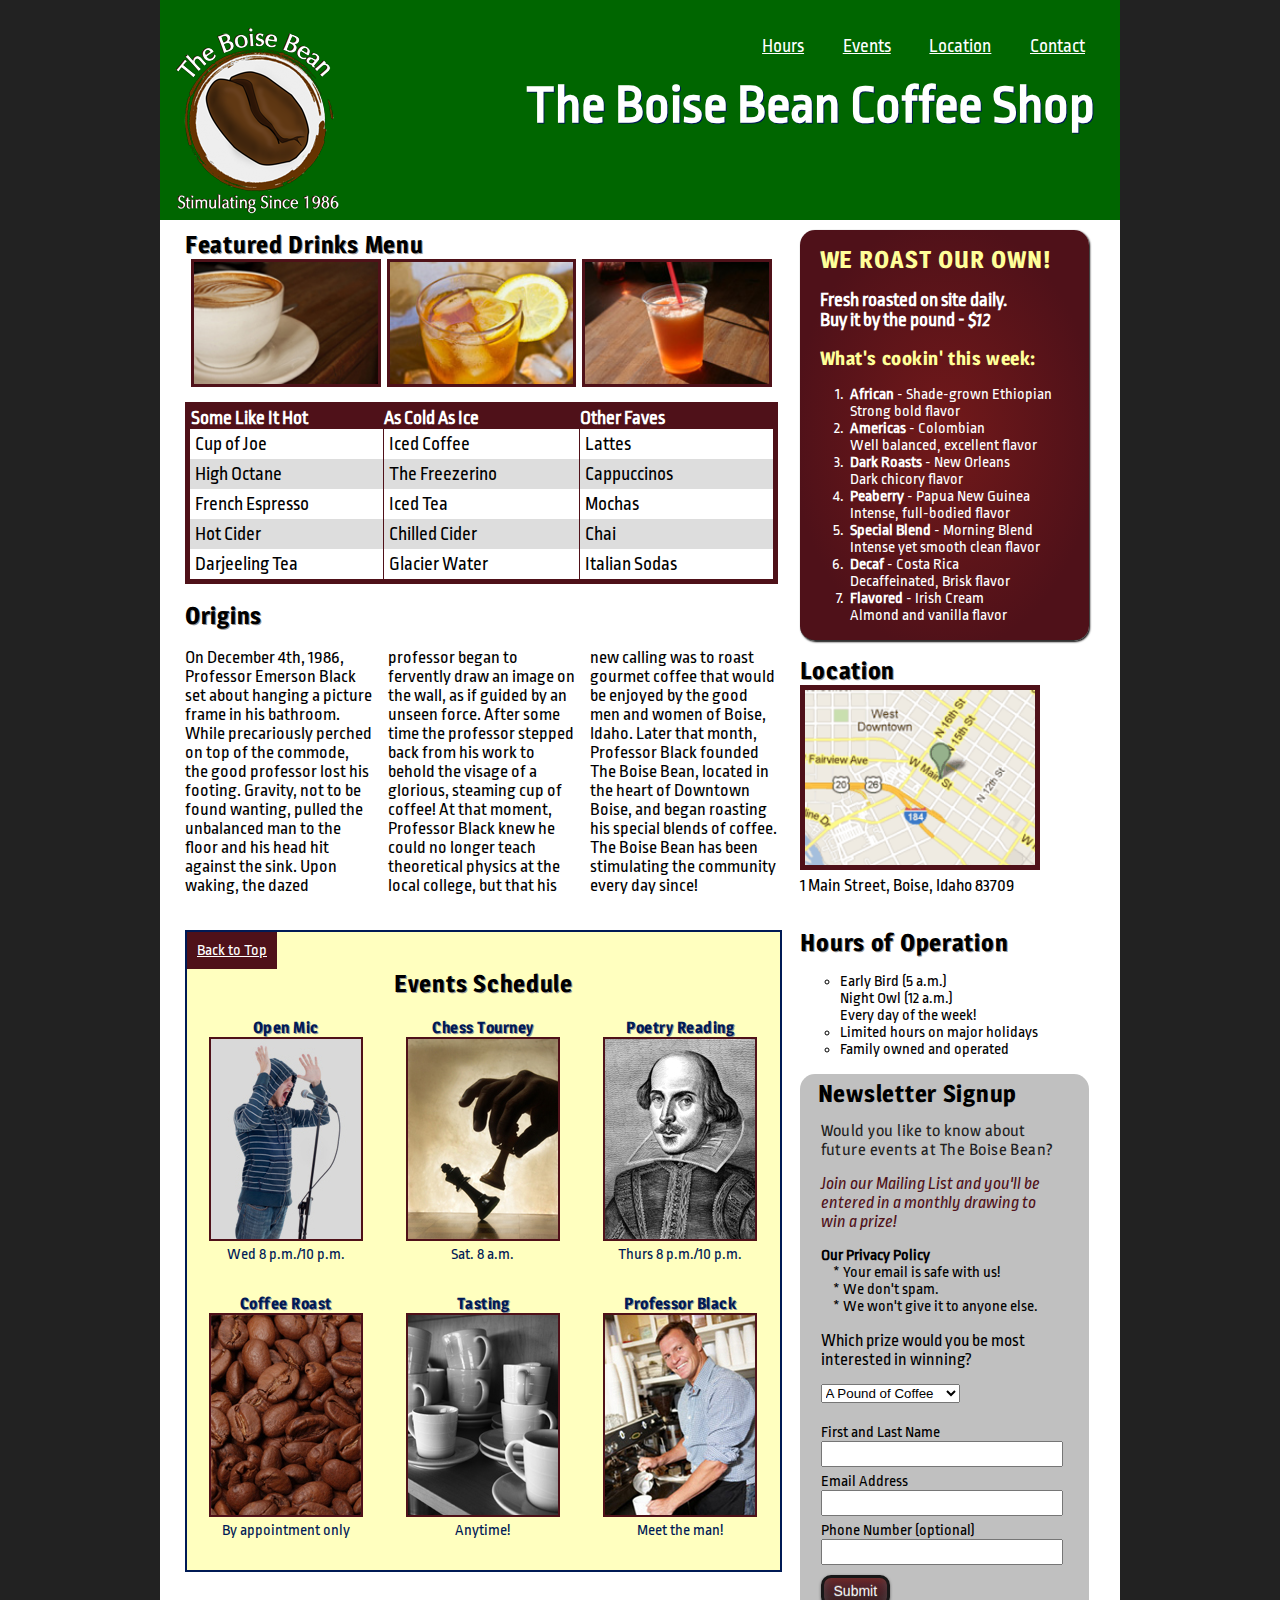
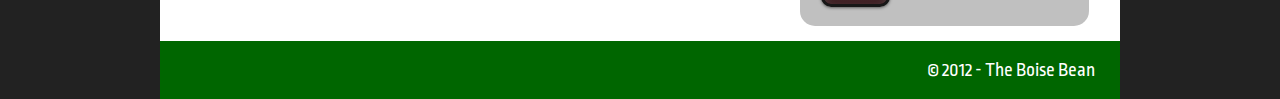
==== version_2/index.html @ cd125ef2 "commit" ====
<!DOCTYPE html>
<html lang='en'>
	<head>
		<meta charset='utf-8'>
		<meta name="viewport" content="width=device-width, initial-scale=1, maximum-scale=1">
		<title>The Boise Bean</title>
		<link rel="stylesheet" href="css/main.css">
		<link href='http://fonts.googleapis.com/css?family=Ropa+Sans' rel='stylesheet' type='text/css'>
		<link href='http://fonts.googleapis.com/css?family=Magra' rel='stylesheet' type='text/css'>
	</head>
	<body>
		<div id="wrapper">
		<header>
			<nav>
				<ul>
					<li><a href="mailto:customerservice@caffeineaddict.com">Contact</a></li>	
					<li><a href="#location">Location</a></li>
					<li><a href="#events">Events</a></li>
					<li><a href="#hours">Hours</a></li>
				</ul>
			</nav>
			<div id="logo_container"><img id="logo" src="images/sml_logo.png" alt="logo"></div><!--end logo_container-->
			<h1>The Boise Bean Coffee Shop</h1>
		</header>
				<div id="main_content">
					<div id="menu">	
							<h2>Featured Drinks Menu</h2>
							<img class="image" src="images/sml_coffee_cup.jpg" alt="coffee cup" title="A delicious cup of coffee!" />
							<img class="image" src="images/sml_icedtea.jpg" alt="iced tea" title="A refreshing glass of iced tea!" />
							<img class="image" src="images/sml_soda.jpg" alt="soda" title="An icy soda!" />
							<br class="clearfix" />
							<table>
								<thead>
									<th>Some Like It Hot</th><th>As Cold As Ice</th><th>Other Faves</th>
								</thead>
								<tbody>
								<tr>
									<td>Cup of Joe</td>
									<td>Iced Coffee<br />
									<td>Lattes</td> 
								</tr>
								<tr class="odd">
									<td>High Octane</td>
									<td>The Freezerino</td>
									<td>Cappuccinos</td>
								</tr>
								<tr>
									<td>French Espresso</td>
									<td>Iced Tea</td>
									<td>Mochas</td> 
								</tr>
								<tr class="odd">
									<td>Hot Cider</td>
									<td>Chilled Cider</td>
									<td>Chai</td>
								</tr>
								<tr>
									<td>Darjeeling Tea</td>
									<td>Glacier Water</td>
									<td>Italian Sodas</td>
								</tr>
								</tbody>
							</table>
			</div><!--end drinks div -->	
			<br class="clearfix" />
				<div id="story">		
					<h2>Origins</h2> 
					<p>On December 4th, 1986, Professor Emerson Black set about hanging a picture frame in his bathroom. While precariously perched on top of the commode, the good professor lost his footing. Gravity, not to be found wanting, pulled the unbalanced man to the floor and his head hit against the sink. Upon waking, the dazed professor began to fervently draw an image on the wall, as if guided by an unseen force. After some time the professor stepped back from his work to behold the visage of a glorious, steaming cup of coffee! At that moment, Professor Black knew he could no longer teach theoretical physics at the local college, but that his new calling was to roast gourmet coffee that would be enjoyed by the good men and women of Boise, Idaho. Later that month, Professor Black founded The Boise Bean, located in the heart of Downtown Boise, and began roasting his special blends of coffee. The Boise Bean has been stimulating the community every day since!</p>
				</div><!-- story -->
				
				<br class="clearfix" />	
				<section>
					<a href="#">Back to Top</a>
					<div id="events">	
					<h3>Events Schedule</h3>
					<div class="event_img">
							<h4>Open Mic</h4>
							<div class="img_container"><img src="images/openmic.jpg" alt="open mic"></div>
							<p><span class="caption">Wed 8 p.m./10 p.m.</span></p>
						</div>
						<div class="event_img">
							<h4>Chess Tourney</h4>
							<div class="img_container"><img src="images/chess.jpg" alt="open mic"></div>
							<p><span class="caption">Sat. 8 a.m.</span></p>
						</div>
						<div class="event_img"> 
							<h4>Poetry Reading</h4>
							<div class="img_container"><img src="images/poet.jpg" alt="open mic"></div>
							<p><span class="caption">Thurs 8 p.m./10 p.m.</span></p>
						</div>
						<div class="event_img">
							<h4>Coffee Roast</h4>
							<div class="img_container"><img src="images/roast.jpg" alt="coffee beans"></div>
							<p><span class="caption">By appointment only</span></p>
						</div>
						<div class="event_img">
							<h4>Tasting</h4>
							<div class="img_container"><img src="images/cups.jpg" alt="coffee cups"></div>
							<p><span class="caption">Anytime!</span></p>
						</div>
							<div class="event_img">
								<h4>Professor Black</h4>
								<div class="img_container"><img id="prof_b" src="images/prof_b.jpg" alt="Professor Black" title="Professor E. Black - December, 1986"></div>
								<p><span class="caption">Meet the man!</span></p>
							</div>
					</div><!--end events -->
				</section>
				</div> <!-- end main_content -->
				<div id="sidebar">
					<aside>
						<h2><strong>We roast our own!</strong></h2>
						<p><span id="roasted_p">Fresh roasted on site daily.<br />
						Buy it by the pound - <em>&#36;12</em></span></p>
						<h3>What's cookin' this week:</h3>
						<ol>
						<li><b>African</b> - Shade-grown Ethiopian<br /> Strong bold flavor</li>
						<li><b>Americas</b> - Colombian<br /> Well balanced, excellent flavor</li>
						<li><b>Dark Roasts</b> - New Orleans<br /> Dark chicory flavor</li>
						<li><b>Peaberry</b> - Papua New Guinea<br /> Intense, full-bodied flavor</li>
						<li><b>Special Blend</b> - Morning Blend<br /> Intense yet smooth clean flavor</li>
						<li><b>Decaf</b> - Costa Rica<br /> Decaffeinated, Brisk flavor</li>
						<li><b>Flavored</b> - Irish Cream<br /> Almond and vanilla flavor</li>
						</ol>
						</aside>
							<br class="clearfix"/>
							<div id="location">
								<h3>Location</h3>
								<div id="location_container"><img src="images/map.gif" alt="map" title="1 Main Street, Boise ID"></div> 
								<p>1 Main Street, Boise, Idaho 83709</p>
							</div><!--end location-->
								<div id="hours">
									<h3>Hours of Operation</h3>
									<ul>
									<li>Early Bird (5 a.m.)<br />Night Owl (12 a.m.)<br />Every day of the week!</li>
									<li>Limited hours on major holidays</li>
									<li>Family owned and operated</li>
									</ul>
								</div><!--end hours-->
									<div id="newsletter">
									<h2><strong>Newsletter Signup</strong></h2>
								<div id="form"><!--placeholder for form to be added -->
									<form method="get" action="mailto:example@example.com">
									<h4>Would you like to know about future events at The Boise Bean?</h4>
									<p><span id="join"><em>Join our Mailing List and you'll be entered in a monthly drawing to win a prize!</em></span></p>					
										<dl>
											<dt>Our Privacy Policy</dt>
											<dd>&#42; Your email is safe with us!</dd>
											<dd>&#42; We don't spam.</dd>
											<dd>&#42; We won't give it to anyone else.</dd>
										</dl>
										    <div id="prize">
											<p>Which prize would you be most interested in winning?</p>
											<select>
											<option>A Pound of Coffee</option>
											<option>A Jug of Freezerino</option>
											</select>
											</div>
										<div>
											<label for="name">First and Last Name</label>
											<input type="text" name="name" id="name" />
										</div>
										<div>
											<label for="email">Email Address</label>
											<input type="text" name="email" id="email">
										</div>
										<div>
											<label for="phone">Phone Number (optional)</label>
											<input type="text" name="phone" id="phone" />
										</div>
										<div>
										<button type="button" name="" value="" class="button">Submit</button>
										</div>
									</form>
								</div><!--end of form-->	
								</div><!--end newsletter-->		
					</div> <!-- end sidebar -->
		<footer>
		<p id="copyright">&copy; 2012 - The Boise Bean </p>
		</footer>
		</div><!-- end content-->
		</div><!-- end wrapper -->				
	</body>
</html>
---- version_2/css/main.css ----
/*
The Boise Bean CSS
Version 3.0
Last revised: Wed, Feb 15, 2012
*/

/* ----- Colors ----- 
#004EFF
#FFFF99
#4F1119
#006600
#001A55
--------------------*/
/*------ widths-------

960
25px l/r margin
562 - 348 - 910
 
--------------------*/
.clearfix {
	clear: both;
	margin: 5px;
}

body {
	font: 100% 'Ropa Sans', Helvetica, 'sans serif';
	margin: 0 auto;
	max-width: 960px;
	background: #222;
}

#wrapper {
	width: 100%;
	margin: 0;
	background: #fff;
}

#main_content {
	background: #fff;
	width: 61.7582418%; /*562px*/
	padding-left: 2.6041667%; /*25px*/
	float: left;
}

#sidebar {
	overflow: auto;
	float: right;
	width: 33.2967033%;/*328px*/
	padding-left: 2.197802%; /*20px/910px*/
}

header {
	overflow: auto;
	background: #006600;
	padding-right: 2.6041667%; /*25px*/
}



nav ul li{
	float: right;
	margin: 20px 0 20px 2.0833333%;
	list-style: none;
}

nav ul li a{
	padding: 10px;
	font-size: 1.2em;
}

nav li a:link {
	color: #fff;
}
nav li a:visited {
	color: #fff;
}
nav li a:hover {
	color: #ffff99;
	background: rgba(0,80,0, .5);
	border-radius: 10px;
	text-decoration: none;
	
}

nav li a:active {
	color: #f4f4f4;
	background: rgba(0,80,0, .75);
	box-shadow: 0px .5px 0px #008600;
}

#logo_container {
	width: 21.3186813%; /*194/910*/
	float: left;
}
#logo {
	max-width: 100%;
}

h1 {
	margin: 0;
	float: right;
	font-size: 3.4em;
	color: #fff;
	text-shadow: 1px 1px 0px #001A55;
}

h2, h3, h4, h5, h6 {
	margin: 0;
	font-family: Magra, Arial, 'Sans Serif';
	letter-spacing: .03em;
	text-shadow: 1px 1px 0px #999;
}


/*===============================================End Header ================*/

#story {
	clear: both;
}

#story p {
	font-size: 1.125em;
	-moz-column-count: 3;
	-webkit-column-count: 3;
	column-count: 3;
	-moz-column-gap: 15px; /* Firefox */
	-webkit-column-gap:15px; /* Safari and Chrome */
	column-gap:15px;
}


/*================================================Drinks Menu ===============*/


#menu {
	width: 100%;
	clear: right;
	margin-top: 10px;
}

.menu_category {
	width: 33.2740214%; /*187px/562px*/
	float: left;
}

.menu_category p {
	font-size: 1.5em;
}

.image {
	width: 31%; /*175px/910px*/
	border: 3px solid #4f1119;
	margin-left: 1%;
	float: left;
}

.image img {
	max-width: 100%;
}

table {
	clear: both;
	background: #fff;
	border: 5px solid #4f1119;
	border-collapse: collapse;
	width: 100%; /*562*/
	margin-top: 15px;
}

thead th {
	background: #4f1119;
	color: #fff;
	text-align: left;
	font-size: 1.2em;
}

table td {
	width: 33.33333333%; /*189px/567px*/
	padding: 5px;
	font-size: 1.2em;
	border-right: .0625em solid #4f1119;
}

.odd {
	background-color: #ddd;
}

/*================================================== Events ==========================*/

section {
	width: 100%;
	border: 2px solid #001A55;
	overflow: auto;
	background: rgba(255, 255, 0, .25);
	margin-bottom: 20px;
}

section a:link {
	color: #fff;
	background: #4f1119;
	padding: 10px;
	float: left;
}

section a:visited {
	color: #fff;
}


section a:hover {
	color: #FFFF99;
}

section a:active {
	color: #999;
}

#events {
	clear: both;
}
#events h3 {
	margin: 20px;
	text-align: center;
	font-size: 1.5em;
}

.event_img {
	width: 33.2740214%; /*187px*/
	text-align: center;
	color: #001A55;
	float: left;
}

.img_container{
	width: 80.2139037%;
	margin: 0 9.8930481%; /*18.5px/187px*/
}

.event_img img {
	border: 2px solid #4f1119;
	max-width: 100%;
}

.caption {
	font-size: 1em;
	position: relative;
	top: -15px;
}

/*================================================== Sidebar ==========================*/
#sidebar h3 {
	font-size: 1.5em;
}

aside {
	margin-top: 10px;
	float: left;
	background: #4F1119;/* Old browsers */
	background: -moz-radial-gradient(center, ellipse cover,  #72191a 0%, #4f1119 75%); /* FF3.6+ */
	background: -webkit-gradient(radial, center center, 0px, center center, 100%, color-stop(0%,#72191a), color-stop(75%,#4f1119)); /* Chrome,Safari4+ */
	background: -webkit-radial-gradient(center, ellipse cover,  #72191a 0%,#4f1119 75%); /* Chrome10+,Safari5.1+ */
	background: -o-radial-gradient(center, ellipse cover,  #72191a 0%,#4f1119 75%); /* Opera 12+ */
	background: -ms-radial-gradient(center, ellipse cover,  #72191a 0%,#4f1119 75%); /* IE10+ */
	background: radial-gradient(center, ellipse cover,  #72191a 0%,#4f1119 75%); /* W3C */
	filter: progid:DXImageTransform.Microsoft.gradient( startColorstr='#72191a', endColorstr='#4f1119',GradientType=1 ); /* IE6-9 fallback on horizontal gradient */
	width: 82.5082508%; /*250px/303px*/
	padding: 10px 1.66666667% 0 6%; /*10px 5px 0 15px/250x*/
	margin-top: 10px;
	border-radius: 15px;
	border-bottom: 1px solid #333;
	-webkit-box-shadow: 1px 1px 2px #000;
	-moz-box-shadow: 1px 1px 2px #000;
	box-shadow: 1px 1px 2px #000;
}

aside h2 {
	color: #ff9!important;
	text-shadow: none!important;
	border-top: none!important;
	margin-top: 5px;
	text-transform: uppercase;
	letter-spacing: .04em;
	width: 100%!important;
}

aside h3 {
	color: #ff9!important;
	text-shadow: none!important;
	font-size: 1.2em!important;
}

aside ol li {
	position: relative;
	left: -5.4545455%; /*15px/275px*/
	color: #fff;
	padding: 0 1%;
	margin:0;
}

#roasted {
	margin: 0 auto;
	
}

#roasted_p {
	font-weight: bold;
	font-size: 1.2em;
	color: #fff;
}


#location {
	margin: 10px 0;
}

#location h3 {
	margin-top: 15px;
}

#location p{
	position: relative;
	top: -15px;
	font-size: 1.1em;
}

#location_container {
	width: 71.8390805%; /*250px/348px*/
}

#location_container img{
	max-width: 100%;
	border: 5px solid #4F1119;
}

#hours {
	width: 86.2068966%; /*300px/348px*/
}

#hours ul li {
	list-style: circle;
}

#newsletter {
	width: 86.2068966%; /*300px/348px*/
	padding: 5px 2%;
	background-color: silver;
	-moz-border-radius: 15px;
	-webkit-border-radius: 15px;
	border-radius: 15px;
	margin-bottom: 15px;
}

#newsletter h2 {
	text-align: left;
	text-shadow: none;
	margin-left: 4%;
	overflow: auto;
}

		#form h4 {
			font-weight: normal;
			text-shadow: none;
			color: #222;
			width: 85%;
		}

		#newsletter span {
			display: block;
			color: #4f1119;
			width: 90%;
			text-align: left;
			
		}

		#newsletter p {
			margin: 15px 0;
			width: 95%;
			font-size: 1.1em;


		}

		#prize {
			margin: 15px 0;
		}


		/*------ form ------*/

		#form { 
			width: 100%;
			margin: 5%;
		}

		#form label {
			float: left;
			clear: left;
			color: #000;
			padding-top: 2%;

		}

		#form input {
			width: 85%;
			clear: left;
			float: left;
			color: #4f1119;
			font: bold .85em/1.5 Arial;
		}

		#form input:focus {
			background-color: #ffff99;
		} 

	
		#form dl {
			clear: both;
		}

		#form dt {
			font-weight: bold;

		}

		#form dd {
			position: relative;
			left: -10%;
		}

		#newsletter button {
				font-family: Arial, Helvetica, sans-serif;
				font-size: 14px;
				color: #f2f2f2;
				margin-top: 10px;
				padding: 5px 10px;
				background: -moz-linear-gradient(
					top,
					#751616 0%,
					#572229 25%,
					#402125 75%,
					#380c12);
				background: -webkit-gradient(
					linear, left top, left bottom, 
					from(#751616),
					color-stop(0.25, #572229),
					color-stop(0.75, #402125),
					to(#380c12));
				border-radius: 10px;
				-moz-border-radius: 10px;
				-webkit-border-radius: 10px;
				border: 3px solid #171717;
				-moz-box-shadow:
					0px 1px 3px rgba(000,000,000,0.5),
					inset 0px 0px 10px rgba(087,087,087,0.7);
				-webkit-box-shadow:
					0px 1px 3px rgba(000,000,000,0.5),
					inset 0px 0px 10px rgba(087,087,087,0.7);
				text-shadow:
					0px -1px 0px rgba(153,153,153,0.4),
					0px 1px 0px rgba(102,102,102,0.3);
			}

			#newsletter button:hover {
					-moz-box-shadow: 0px 0px 10px #333;
					-webkit-box-shadow: 0px 0px 10px #333;
					box-shadow: 0 0 10px #333;
				}

			#newsletter button:active {
					-moz-box-shadow: 0px 0px 10px #4F1119;
					-webkit-box-shadow: 0px 0px 10px #4F1119;
					box-shadow: 0 0 10px #4F1119;
				}


/*================================================ Footer =============================*/

footer {
	clear: both;
	background: #006600;
	overflow: auto;
}

footer p {
	float: right;
	margin-right: 2.6041667%; /*25px*/
	color: #fff;
	font-size: 1.2em;
}

/*================================================= Media Queries ======================*/

/* Tablet Portrait size to standard 960 (devices and browsers) */
@media screen and (min-width: 865px) and (max-width: 959px) {
	
	nav ul li a {
		font-size: 1.1em;
	}
	
	h1 {
		font-size: 3em;
	}
	
	h2 {
		font-size: 1.35em;	
	} 
	
	h3 {
		font-size: 1em;
	}
	
	thead th {
		font-size: 1.1em;
	}

	table td {
		font-size: 1.1em;
	}
	
	#story p {
		font-size: 1em;
	}
	
	section a {
		font-size: .95em;
	}
	
	#events h3 {
		font-size: 1.2em;
	}
	
	.event_img h4 {
		font-size: .95em;
	}
	
	.caption {
		font-size: .95em;
	}

	aside h2 {
		font-size: 1.3em;
	}

	aside h3 {
		font-size: 1em!important;
	}

	aside ol li {
		font-size: .85em;
	}	
	
	#roasted_p {
		font-size: 1em!important;
	}

	#location h3 {
		font-size: 1.3em;
	}
	
	#location p {
		font-size: .95em;
	}
	
	#hours h3 {
		font-size: 1.3em;
	}
	
	#hours ul li {
		font-size: .95em;
	}
	
	#newsletter h3 {
		font-size: 1.3em;
	}
	
	#form h4 {
		font-size: 1em;
	}
	
	#form p {
		font-size: .95em;
	}
	
	#form h4 {
		font-size: .9em;
	}
	
	#form label {
		font-size: .95em;
	}
	
	#form input {
		font-size: .80em;
	}
	
	#form dt {
		font-size: .95em;
	}

	#form dd {
		font-size: .95em;
	}
	
	footer p {
		font-size: 1.1em;
	}
}

/* Tablet Portrait size to standard 960 (devices and browsers) */
@media screen and (min-width: 768px) and (max-width: 864px) {
	
	nav ul li a {
		font-size: 1em;
	}
	
	h1 {
		font-size: 2.8em;
	}
	
	h2 {
		font-size: 1.25em;	
	} 
	
	h3 {
		font-size: .95em;
	}
	
	
	thead th {
		font-size: 1em;
	}

	table td {
		font-size: 1em;
	}
	
	
	#story p {
		font-size: .95em;
		-moz-column-count: 2;
		-webkit-column-count: 2;
		column-count: 2;
	}
		
	section a {
		font-size: .9em;
	}
	#events h3 {
		font-size: 1.1em;
	}
	
	.event_img h4 {
		font-size: .9em;
	}
	
	.caption {
		font-size: .9em;
	}

	aside h2 {
		font-size: 1.2em;
	}

	aside h3 {
		font-size: .95em!important;
	}

	aside ol li {
		font-size: .75em;
	}	
	
	#roasted_p {
		font-size: .95em!important;
	}

	#location h3 {
		font-size: 1.2em;
	}
	
	#location p {
		font-size: .85em;
	}
	
	#hours h3 {
		font-size: 1.2em;
	}
	
	#hours ul li {
		font-size: .9em;
	}
	
	#newsletter h3 {
		font-size: 1.2em;
	}

	#form h4 {
		font-size: .95em;
	}
	
	#form p {
		font-size: .85em;
	}
	
	
	#form label {
		font-size: .85em;
	}
	
	#form input {
		font-size: .75em;
	}
	
	#form dt {
		font-size: .85em;
	}

	#form dd {
		font-size: .85em;
	}

	footer p {
		font-size: 1em;
	}

}


/* Mobile Landscape Size to Tablet Portrait (devices and browsers) */
@media only screen and (min-width: 700px) and (max-width: 767px) {
	nav ul li a {
		font-size: .9em;
	}
	
	h1 {
		font-size: 2.3em;
	}
	
	h2 {
		font-size: 1.15em;	
	} 
	
	h3 {
		font-size: .85em;
	}
	
	thead th {
		font-size: .9em;
	}

	table td {
		font-size: .9em;
	}
	
	.image {
		border: 1px solid #4f1119;
	}
	
	#story p {
		font-size: .95em;
		-moz-column-count: 2;
		-webkit-column-count: 2;
		column-count: 2;
	}
		
	section a {
		font-size: .8em;
	}
	#events h3 {
		font-size: 1em;
	}
	
	.event_img h4 {
		font-size: .9em;
	}
	
	.caption {
		font-size: .8em;
	}

	aside h2 {
		font-size: 1.1em;
	}

	aside h3 {
		font-size: .85em!important;
	}

	aside ol li {
		font-size: .65em;
	}	
	
	#roasted_p {
		font-size: .85em!important;
	}

	#location h3 {
		font-size: 1.1em;
	}
	
	#location p {
		font-size: .75em;
	}
	
	#hours h3 {
		font-size: 1.1em;
	}
	
	#hours ul li {
		font-size: .8em;
	}
	
	#newsletter h3 {
		font-size: 1.1em;
	}

	#form h4 {
		font-size: .85em;
	}
	
	#form p {
		font-size: .75em;
	}
	
	#form label {
		font-size: .85em;
	}
	
	#form input {
		font-size: .75em;
	}
	
	#form dt {
		font-size: .75em;
	}

	#form dd {
		font-size: .75em;
	}

	
	footer p {
		font-size: .9em;
	}

}

/* Mobile Landscape Size to Tablet Portrait (devices and browsers) */
@media only screen and (min-width: 480px) and (max-width: 699px) {

		nav ul li a {
			font-size: .85em;
		}

		h1 {
			font-size: 1.8em;
		}
		
		#main_content {
			width: 95%;
		}

		h2 {
			font-size: 1.05em;	
		} 

		h3 {
			font-size: .75em;
		}
		
		#menu img {
			border: none;
		}
		
		thead th {
			font-size: .9em;
		}

		table td {
			font-size: .9em;
		}

		#story p {
			font-size: .85em;
			-moz-column-count: 1;
			-webkit-column-count: 1;
			column-count: 1;
		}

		section a {
			font-size: .7em;
		}
		#events h3 {
			font-size: 1em;
		}

		.event_img h4 {
			font-size: .9em;
		}

		.caption {
			font-size: .8em;
		}
		
		#sidebar {
			float: left;
			clear: both;
			width: 100%;
			padding: 0 5%;
		}
		
		aside {
			padding: 0;
			text-align: center;
			width: 65%;
			margin-left: 14.5%;
			}
		
		aside h2 {
			font-size: 1.3em;
		}

		aside h3 {
			font-size: 1em!important;
		}
		
		aside ol li {
			margin-left: 3.75%;
			font-size: .68em;
			text-align: left;
			-moz-column-count: 2;
			-webkit-column-count: 2;
			column-count: 2;	
		}	

		#roasted_p {
			font-size: .95em!important;
		}
		
		#location {
			float: right;
			margin: 0 3%;
		}

		#location h3 {
			font-size: 1.1em;
		}

		#location p {
			font-size: .75em;
		}
		
		#hours {
			margin-top: 25px;
			float: left;
			width: 35%;
		}

		#hours h3 {
			font-size: 1.1em;
		}

		#hours ul li {
			font-size: .8em;
		}
		
		#newsletter {
			float: left;
			margin: 3% 5%;
			width: 75%;
		}

		#newsletter h3 {
			font-size: 1.1em;
		}

		#form h4 {
			font-size: .95em;
		}

		#form p {
			font-size: .85em;
		}

		#form h4 {
			font-size: .8em;
		}

		#form label {
			font-size: .85em;
		}

		#form input {
			font-size: .75em;
		}

		#form dt {
			font-size: .85em;
		}

		#form dd {
			font-size: .85em;
		}
		

		footer p {
			font-size: .8em;
		}

}


/* Mobile Portrait Size to Mobile Landscape Size (devices and browsers) */
@media only screen and (max-width: 479px) {
	
	nav{
		display: none;
	}

	h1 {
		width: 100%;
		font-size: 1.5em;
		text-align: center;
	}
	
	header {
		padding: 1%;
	}
	
	#logo_container {
		display: none;
	}
	
	#main_content {
		width: 95%;
	}
	

	h2 {
		font-size: 1.05em;	
	} 

	h3 {
		font-size: .75em;
	}
	
	#menu h2 {
		text-align: center;
	}
	
	
	#menu img {
		display: none;
	}
	
	thead th {
		font-size: .8em;
	}

	table td {
		font-size: .8em;
	}

	#story p {
		font-size: .85em;
		-moz-column-count: 1;
		-webkit-column-count: 1;
		column-count: 1;
	}

	section a {
		font-size: .7em;
	}
	
	#events img {
		display: none;
	}
	
	#events h3 {
		font-size: 1em;
	}

	.event_img h4 {
		font-size: .9em;
	}

	.caption {
		font-size: .8em;
	}
	
	#sidebar {
		float: left;
		clear: both;
		width: 100%;
		padding: 0 5%;
	}
	
	aside {
		padding: 0;
		text-align: center;
		width: 65%;
		margin-left: 14.5%;
		}
	
	aside h2 {
		font-size: 1.3em;
	}

	aside h3 {
		display: none;
	}
	
	aside ol li {
		display: none;
	}	

	#roasted_p {
		font-size: .95em!important;
	}
	
	#location {
		float: right;
	}

	#location h3 {
		font-size: 1.1em;
	}

	#location p {
		font-size: .75em;
	}
	
	#hours {
		margin-top: 25px;
		float: left;
		width: 35%;
	}

	#hours h3 {
		font-size: 1em;
	}

	#hours ul li {
		font-size: .8em;
	}
	
	#newsletter {
		display: none;
	}
	
	footer p{
		display: block;
		font-size: .8em;
		float: none;
		text-align: center;
		
	}

}
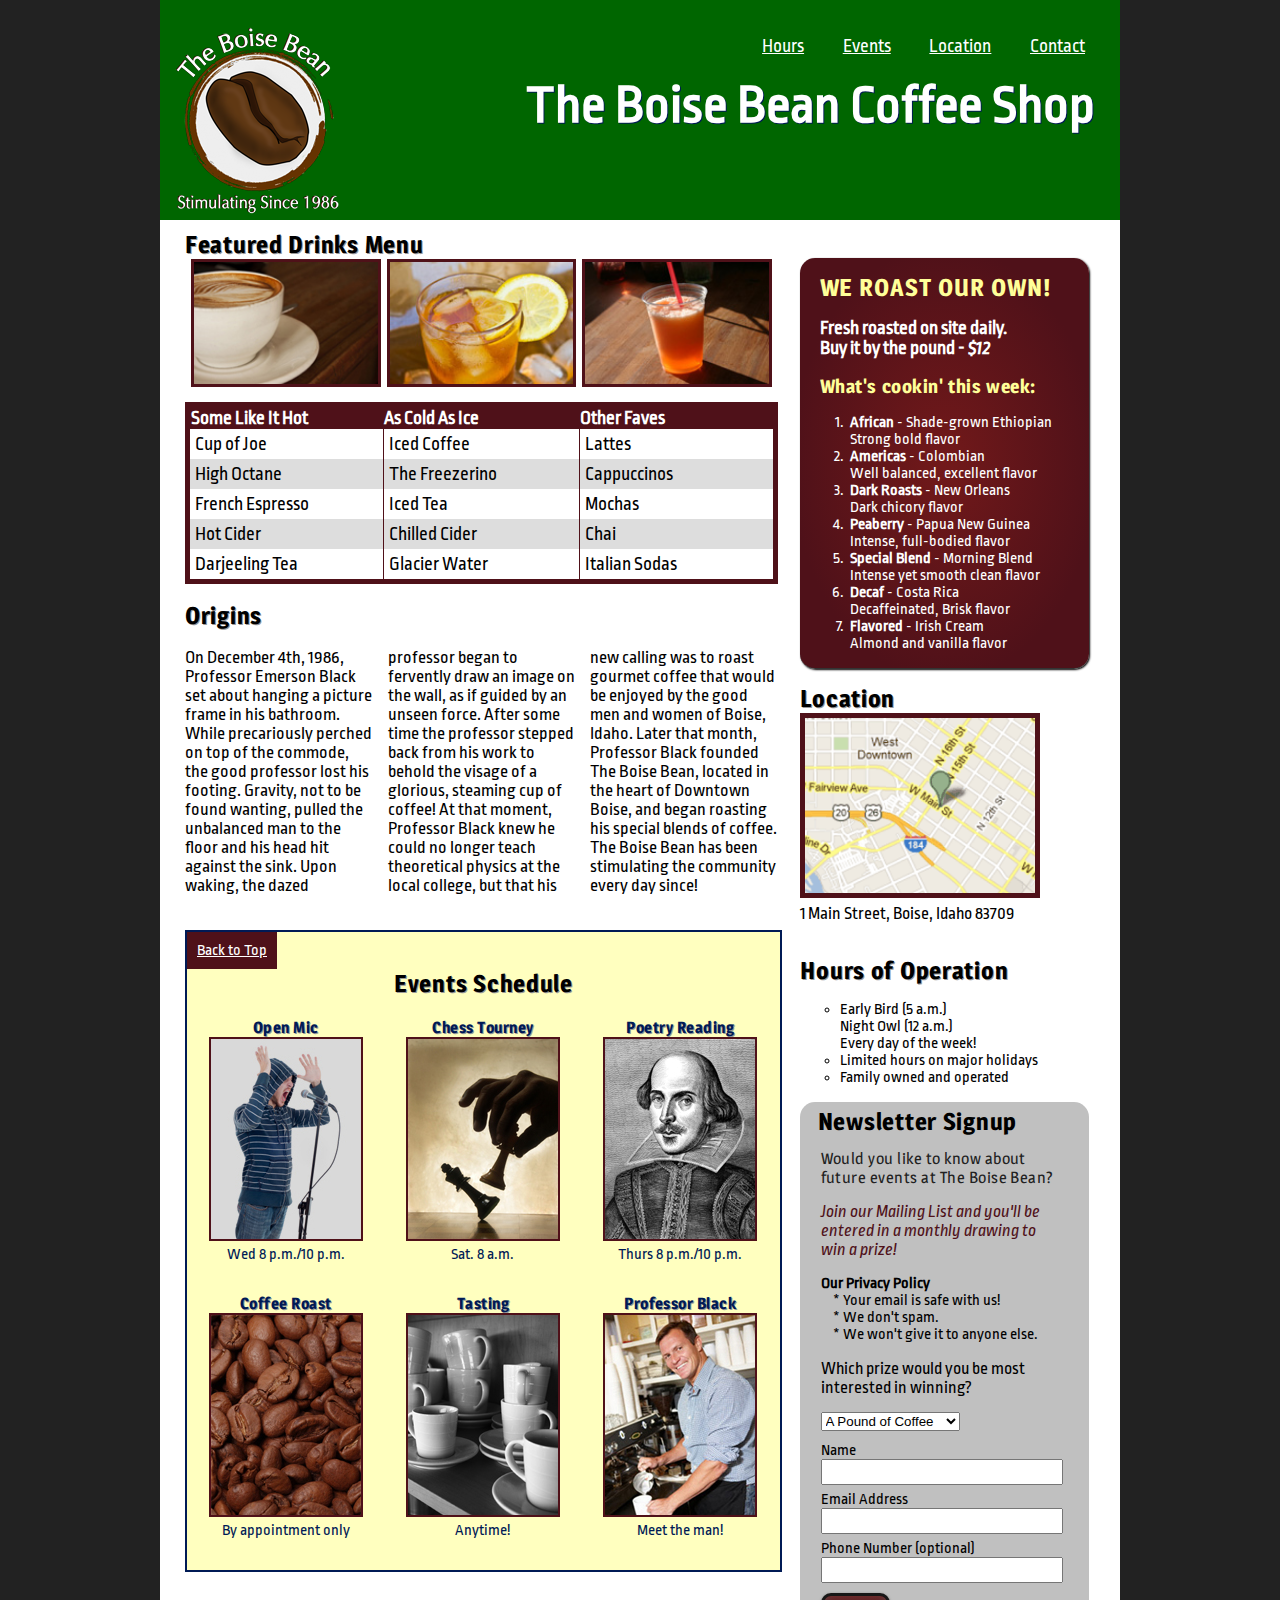
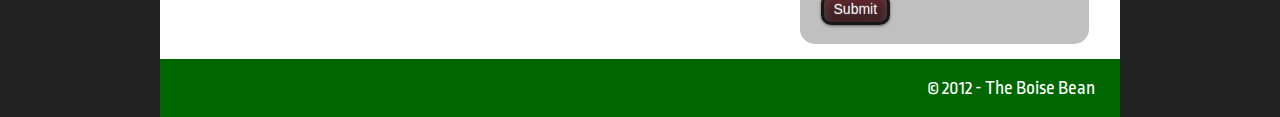
==== commit 860e07fe: "final validation changes - table head" ====
--- a/version_2/index.html
+++ b/version_2/index.html
@@ -31,7 +31,7 @@
 							<br class="clearfix" />
 							<table>
 								<thead>
-									<th>Some Like It Hot</th><th>As Cold As Ice</th><th>Other Faves</th>
+									<tr><th>Some Like It Hot</th><th>As Cold As Ice</th><th>Other Faves</th></tr>
 								</thead>
 								<tbody>
 								<tr>
@@ -156,7 +156,7 @@
 											</select>
 											</div>
 										<div>
-											<label for="name">First and Last Name</label>
+											<label for="name">Name</label>
 											<input type="text" name="name" id="name" />
 										</div>
 										<div>
@@ -177,7 +177,6 @@
 		<footer>
 		<p id="copyright">&copy; 2012 - The Boise Bean </p>
 		</footer>
-		</div><!-- end content-->
-		</div><!-- end wrapper -->				
+		</div><!-- end content-->	
 	</body>
 </html>--- a/version_2/css/main.css
+++ b/version_2/css/main.css
@@ -47,7 +47,7 @@
 	overflow: auto;
 	float: right;
 	width: 33.2967033%;/*328px*/
-	padding-left: 2.197802%; /*20px/910px*/
+	padding: 28px 0 0 2.197802%; /*20px/910px*/
 }
 
 header {
@@ -358,121 +358,120 @@
 	overflow: auto;
 }
 
-		#form h4 {
-			font-weight: normal;
-			text-shadow: none;
-			color: #222;
-			width: 85%;
-		}
-
-		#newsletter span {
-			display: block;
-			color: #4f1119;
-			width: 90%;
-			text-align: left;
-			
-		}
-
-		#newsletter p {
-			margin: 15px 0;
-			width: 95%;
-			font-size: 1.1em;
-
-
-		}
-
-		#prize {
-			margin: 15px 0;
-		}
-
-
-		/*------ form ------*/
-
-		#form { 
-			width: 100%;
-			margin: 5%;
-		}
-
-		#form label {
-			float: left;
-			clear: left;
-			color: #000;
-			padding-top: 2%;
-
-		}
-
-		#form input {
-			width: 85%;
-			clear: left;
-			float: left;
-			color: #4f1119;
-			font: bold .85em/1.5 Arial;
-		}
-
-		#form input:focus {
-			background-color: #ffff99;
-		} 
-
-	
-		#form dl {
-			clear: both;
-		}
-
-		#form dt {
-			font-weight: bold;
-
-		}
-
-		#form dd {
-			position: relative;
-			left: -10%;
-		}
-
-		#newsletter button {
-				font-family: Arial, Helvetica, sans-serif;
-				font-size: 14px;
-				color: #f2f2f2;
-				margin-top: 10px;
-				padding: 5px 10px;
-				background: -moz-linear-gradient(
-					top,
-					#751616 0%,
-					#572229 25%,
-					#402125 75%,
-					#380c12);
-				background: -webkit-gradient(
-					linear, left top, left bottom, 
-					from(#751616),
-					color-stop(0.25, #572229),
-					color-stop(0.75, #402125),
-					to(#380c12));
-				border-radius: 10px;
-				-moz-border-radius: 10px;
-				-webkit-border-radius: 10px;
-				border: 3px solid #171717;
-				-moz-box-shadow:
-					0px 1px 3px rgba(000,000,000,0.5),
-					inset 0px 0px 10px rgba(087,087,087,0.7);
-				-webkit-box-shadow:
-					0px 1px 3px rgba(000,000,000,0.5),
-					inset 0px 0px 10px rgba(087,087,087,0.7);
-				text-shadow:
-					0px -1px 0px rgba(153,153,153,0.4),
-					0px 1px 0px rgba(102,102,102,0.3);
-			}
-
-			#newsletter button:hover {
-					-moz-box-shadow: 0px 0px 10px #333;
-					-webkit-box-shadow: 0px 0px 10px #333;
-					box-shadow: 0 0 10px #333;
-				}
-
-			#newsletter button:active {
-					-moz-box-shadow: 0px 0px 10px #4F1119;
-					-webkit-box-shadow: 0px 0px 10px #4F1119;
-					box-shadow: 0 0 10px #4F1119;
-				}
-
+#form h4 {
+	font-weight: normal;
+	text-shadow: none;
+	color: #222;
+	width: 85%;
+}
+
+#newsletter span {
+	display: block;
+	color: #4f1119;
+	width: 90%;
+	text-align: left;
+
+}
+
+#newsletter p {
+	margin: 15px 0;
+	width: 95%;
+	font-size: 1.1em;
+
+
+}
+
+#prize {
+	margin: 5px 0;
+}
+
+
+/*------ form ------*/
+
+#form { 
+	width: 100%;
+	margin: 5%;
+}
+
+#form label {
+	float: left;
+	clear: left;
+	color: #000;
+	padding-top: 2%;
+
+}
+
+#form input {
+	width: 85%;
+	clear: left;
+	float: left;
+	color: #4f1119;
+	font: bold .85em/1.5 Arial;
+}
+
+#form input:focus {
+	background-color: #ffff99;
+} 
+
+
+#form dl {
+	clear: both;
+}
+
+#form dt {
+	font-weight: bold;
+
+}
+
+#form dd {
+	position: relative;
+	left: -10%;
+}
+
+#newsletter button {
+		font-family: Arial, Helvetica, sans-serif;
+		font-size: 14px;
+		color: #f2f2f2;
+		margin-top: 10px;
+		padding: 5px 10px;
+		background: -moz-linear-gradient(
+			top,
+			#751616 0%,
+			#572229 25%,
+			#402125 75%,
+			#380c12);
+		background: -webkit-gradient(
+			linear, left top, left bottom, 
+			from(#751616),
+			color-stop(0.25, #572229),
+			color-stop(0.75, #402125),
+			to(#380c12));
+		border-radius: 10px;
+		-moz-border-radius: 10px;
+		-webkit-border-radius: 10px;
+		border: 3px solid #171717;
+		-moz-box-shadow:
+			0px 1px 3px rgba(000,000,000,0.5),
+			inset 0px 0px 10px rgba(087,087,087,0.7);
+		-webkit-box-shadow:
+			0px 1px 3px rgba(000,000,000,0.5),
+			inset 0px 0px 10px rgba(087,087,087,0.7);
+		text-shadow:
+			0px -1px 0px rgba(153,153,153,0.4),
+			0px 1px 0px rgba(102,102,102,0.3);
+	}
+
+#newsletter button:hover {
+		-moz-box-shadow: 0px 0px 10px #333;
+		-webkit-box-shadow: 0px 0px 10px #333;
+		box-shadow: 0 0 10px #333;
+	}
+
+#newsletter button:active {
+		-moz-box-shadow: 0px 0px 10px #4F1119;
+		-webkit-box-shadow: 0px 0px 10px #4F1119;
+		box-shadow: 0 0 10px #4F1119;
+	}
 
 /*================================================ Footer =============================*/
 
@@ -725,7 +724,6 @@
 
 }
 
-
 /* Mobile Landscape Size to Tablet Portrait (devices and browsers) */
 @media only screen and (min-width: 700px) and (max-width: 767px) {
 	nav ul li a {
@@ -838,27 +836,198 @@
 		font-size: .75em;
 	}
 
-	
 	footer p {
 		font-size: .9em;
 	}
-
 }
 
 /* Mobile Landscape Size to Tablet Portrait (devices and browsers) */
 @media only screen and (min-width: 480px) and (max-width: 699px) {
 
-		nav ul li a {
-			font-size: .85em;
+	nav ul li a {
+		font-size: .85em;
+	}
+
+	h1 {
+		font-size: 1.8em;
+	}
+	
+	#main_content {
+		width: 95%;
+	}
+
+	h2 {
+		font-size: 1.05em;	
+	} 
+
+	h3 {
+		font-size: .75em;
+	}
+	
+	#menu img {
+		border: none;
+	}
+	
+	thead th {
+		font-size: .9em;
+	}
+
+	table td {
+		font-size: .9em;
+	}
+
+	#story p {
+		font-size: .85em;
+		-moz-column-count: 1;
+		-webkit-column-count: 1;
+		column-count: 1;
+	}
+
+	section a {
+		font-size: .7em;
+	}
+	#events h3 {
+		font-size: 1em;
+	}
+
+	.event_img h4 {
+		font-size: .9em;
+	}
+
+	.caption {
+		font-size: .8em;
+	}
+	
+	#sidebar {
+		float: left;
+		clear: both;
+		width: 100%;
+		padding: 0 5%;
+	}
+	
+	aside {
+		padding: 0;
+		text-align: center;
+		width: 65%;
+		margin-left: 14.5%;
+		}
+	
+	aside h2 {
+		font-size: 1.3em;
+	}
+
+	aside h3 {
+		font-size: 1em!important;
+	}
+	
+	aside ol li {
+		margin-left: 3.75%;
+		font-size: .68em;
+		text-align: left;
+		-moz-column-count: 2;
+		-webkit-column-count: 2;
+		column-count: 2;	
+	}	
+
+	#roasted_p {
+		font-size: .95em!important;
+	}
+	
+	#location {
+		float: right;
+		margin: 0 3%;
+	}
+
+	#location h3 {
+		font-size: 1.1em;
+	}
+
+	#location p {
+		font-size: .75em;
+	}
+	
+	#hours {
+		margin-top: 25px;
+		float: left;
+		width: 35%;
+	}
+
+	#hours h3 {
+		font-size: 1.1em;
+	}
+
+	#hours ul li {
+		font-size: .8em;
+	}
+	
+	#newsletter {
+		float: left;
+		margin: 3% 5%;
+		width: 75%;
+	}
+
+	#newsletter h3 {
+		font-size: 1.1em;
+	}
+
+	#form h4 {
+		font-size: .95em;
+	}
+
+	#form p {
+		font-size: .85em;
+	}
+
+	#form h4 {
+		font-size: .8em;
+	}
+
+	#form label {
+		font-size: .85em;
+	}
+
+	#form input {
+		font-size: .75em;
+	}
+
+	#form dt {
+		font-size: .85em;
+	}
+
+	#form dd {
+		font-size: .85em;
+	}
+	
+	footer p {
+		font-size: .8em;
+	}
+}
+
+/* Mobile Portrait Size to Mobile Landscape Size (devices and browsers) */
+@media only screen and (max-width: 479px) {
+	
+		nav{
+			display: none;
 		}
 
 		h1 {
-			font-size: 1.8em;
-		}
-		
+			width: 100%;
+			font-size: 1.5em;
+			text-align: center;
+		}
+	
+		header {
+			padding: 1%;
+		}
+	
+		#logo_container {
+			display: none;
+		}
+	
 		#main_content {
 			width: 95%;
 		}
+	
 
 		h2 {
 			font-size: 1.05em;	
@@ -867,17 +1036,22 @@
 		h3 {
 			font-size: .75em;
 		}
-		
+	
+		#menu h2 {
+			text-align: center;
+		}
+	
+	
 		#menu img {
-			border: none;
-		}
-		
+			display: none;
+		}
+	
 		thead th {
-			font-size: .9em;
+			font-size: .8em;
 		}
 
 		table td {
-			font-size: .9em;
+			font-size: .8em;
 		}
 
 		#story p {
@@ -890,6 +1064,11 @@
 		section a {
 			font-size: .7em;
 		}
+	
+		#events img {
+			display: none;
+		}
+	
 		#events h3 {
 			font-size: 1em;
 		}
@@ -901,45 +1080,39 @@
 		.caption {
 			font-size: .8em;
 		}
-		
+	
 		#sidebar {
 			float: left;
 			clear: both;
 			width: 100%;
 			padding: 0 5%;
 		}
-		
+	
 		aside {
 			padding: 0;
 			text-align: center;
 			width: 65%;
 			margin-left: 14.5%;
 			}
-		
+	
 		aside h2 {
 			font-size: 1.3em;
 		}
 
 		aside h3 {
-			font-size: 1em!important;
-		}
-		
+			display: none;
+		}
+	
 		aside ol li {
-			margin-left: 3.75%;
-			font-size: .68em;
-			text-align: left;
-			-moz-column-count: 2;
-			-webkit-column-count: 2;
-			column-count: 2;	
+			display: none;
 		}	
 
 		#roasted_p {
 			font-size: .95em!important;
 		}
-		
+	
 		#location {
 			float: right;
-			margin: 0 3%;
 		}
 
 		#location h3 {
@@ -949,7 +1122,7 @@
 		#location p {
 			font-size: .75em;
 		}
-		
+	
 		#hours {
 			margin-top: 25px;
 			float: left;
@@ -957,203 +1130,21 @@
 		}
 
 		#hours h3 {
-			font-size: 1.1em;
+			font-size: 1em;
 		}
 
 		#hours ul li {
 			font-size: .8em;
 		}
-		
+	
 		#newsletter {
-			float: left;
-			margin: 3% 5%;
-			width: 75%;
-		}
-
-		#newsletter h3 {
-			font-size: 1.1em;
-		}
-
-		#form h4 {
-			font-size: .95em;
-		}
-
-		#form p {
-			font-size: .85em;
-		}
-
-		#form h4 {
+			display: none;
+		}
+	
+		footer p{
+			display: block;
 			font-size: .8em;
-		}
-
-		#form label {
-			font-size: .85em;
-		}
-
-		#form input {
-			font-size: .75em;
-		}
-
-		#form dt {
-			font-size: .85em;
-		}
-
-		#form dd {
-			font-size: .85em;
-		}
-		
-
-		footer p {
-			font-size: .8em;
-		}
-
-}
-
-
-/* Mobile Portrait Size to Mobile Landscape Size (devices and browsers) */
-@media only screen and (max-width: 479px) {
-	
-	nav{
-		display: none;
-	}
-
-	h1 {
-		width: 100%;
-		font-size: 1.5em;
-		text-align: center;
-	}
-	
-	header {
-		padding: 1%;
-	}
-	
-	#logo_container {
-		display: none;
-	}
-	
-	#main_content {
-		width: 95%;
-	}
-	
-
-	h2 {
-		font-size: 1.05em;	
-	} 
-
-	h3 {
-		font-size: .75em;
-	}
-	
-	#menu h2 {
-		text-align: center;
-	}
-	
-	
-	#menu img {
-		display: none;
-	}
-	
-	thead th {
-		font-size: .8em;
-	}
-
-	table td {
-		font-size: .8em;
-	}
-
-	#story p {
-		font-size: .85em;
-		-moz-column-count: 1;
-		-webkit-column-count: 1;
-		column-count: 1;
-	}
-
-	section a {
-		font-size: .7em;
-	}
-	
-	#events img {
-		display: none;
-	}
-	
-	#events h3 {
-		font-size: 1em;
-	}
-
-	.event_img h4 {
-		font-size: .9em;
-	}
-
-	.caption {
-		font-size: .8em;
-	}
-	
-	#sidebar {
-		float: left;
-		clear: both;
-		width: 100%;
-		padding: 0 5%;
-	}
-	
-	aside {
-		padding: 0;
-		text-align: center;
-		width: 65%;
-		margin-left: 14.5%;
-		}
-	
-	aside h2 {
-		font-size: 1.3em;
-	}
-
-	aside h3 {
-		display: none;
-	}
-	
-	aside ol li {
-		display: none;
-	}	
-
-	#roasted_p {
-		font-size: .95em!important;
-	}
-	
-	#location {
-		float: right;
-	}
-
-	#location h3 {
-		font-size: 1.1em;
-	}
-
-	#location p {
-		font-size: .75em;
-	}
-	
-	#hours {
-		margin-top: 25px;
-		float: left;
-		width: 35%;
-	}
-
-	#hours h3 {
-		font-size: 1em;
-	}
-
-	#hours ul li {
-		font-size: .8em;
-	}
-	
-	#newsletter {
-		display: none;
-	}
-	
-	footer p{
-		display: block;
-		font-size: .8em;
-		float: none;
-		text-align: center;
-		
-	}
-
+			float: none;
+			text-align: center;	
+	}
 }